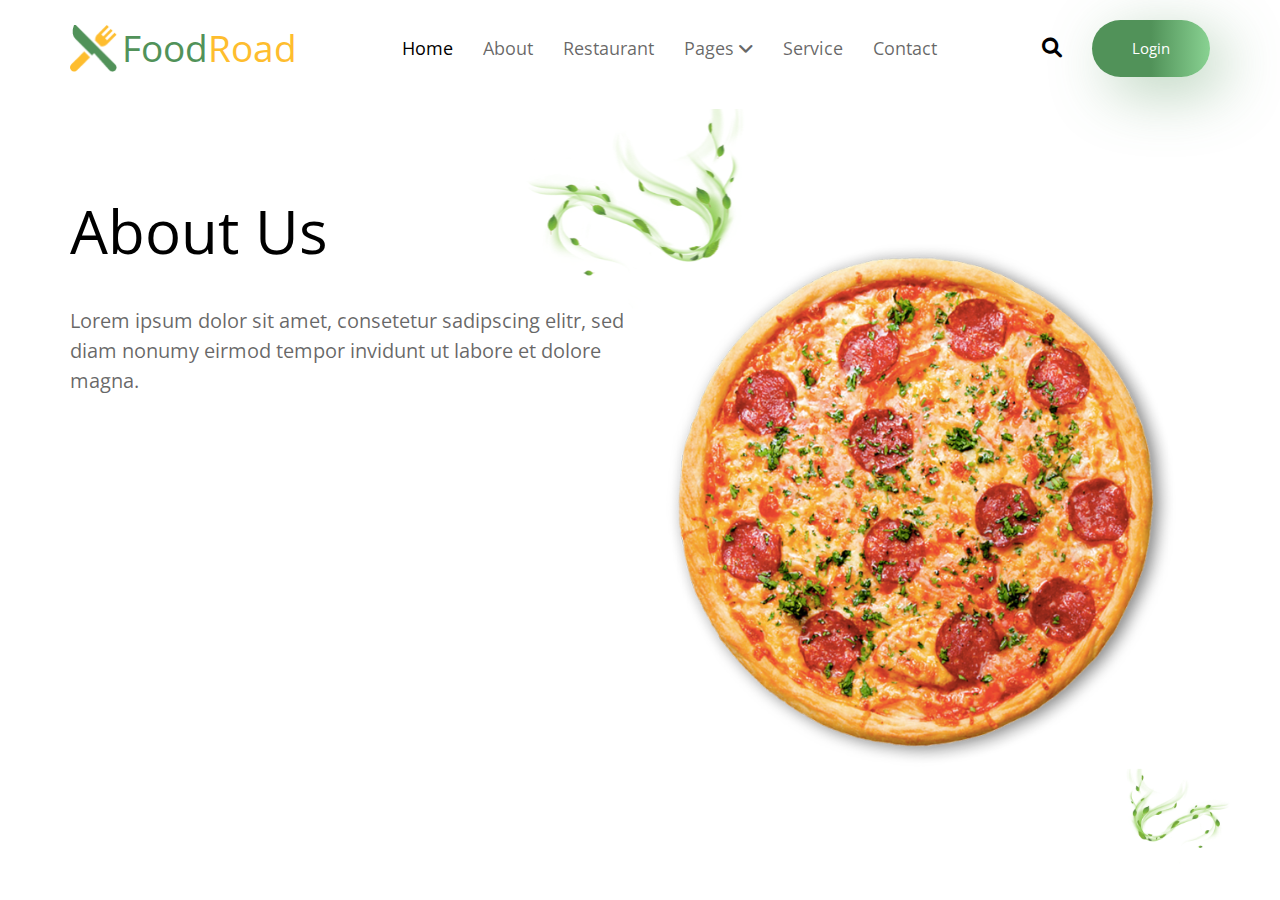
==== about.html @ eab7796f "Added the About" ====
<!DOCTYPE html>
<html lang="en">
  <head>
    <meta charset="UTF-8" />
    <meta http-equiv="X-UA-Compatible" content="IE=edge" />
    <meta name="viewport" content="width=device-width, initial-scale=1.0" />
    <title>FoodRoad</title>
    <!-- Main CSS File -->
    <link rel="stylesheet" href="./css/main.css" />
    <!-- Sub Pages CSS File -->
    <link rel="stylesheet" href="./css/sub-pages.css" />
    <!-- Normalize File -->
    <link rel="stylesheet" href="./css/normalize.css" />
    <!-- Font Awesome Lib -->
    <link rel="stylesheet" href="./css/all.min.css" />
    <!-- Google Fonts -->
    <link rel="preconnect" href="https://fonts.googleapis.com" />
    <link rel="preconnect" href="https://fonts.gstatic.com" crossorigin />
    <link
      href="https://fonts.googleapis.com/css2?family=Open+Sans:wght@300;400;500;600;700;800&family=Sen:wght@400;700;800&display=swap"
      rel="stylesheet"
    />
    <!-- Tab Icon -->
    <link
      rel="shortcut icon"
      href="./photos/Tab-icon.png"
      type="image/x-icon"
    />
  </head>
  <body>
    <!-- Start Header -->
    <header>
      <div class="container">
        <div class="logo">
          <a href="./index.html">
            <img src="./photos/logo.png" alt="logo" />
            Food<span>Road</span>
          </a>
        </div>
        <div class="list">
          <ul>
            <li><a href="./index.html" class="active">Home</a></li>
            <li><a href="./about.html">About</a></li>
            <li><a href="./restaurant.html">Restaurant</a></li>
            <li class="sub-list">
              <a href="#">Pages <i class="fa-solid fa-angle-down"></i></a>
              <ul>
                <li><a href="./merchant.html">Merchant</a></li>
                <li><a href="./single.html">Single</a></li>
                <li><a href="./team.html">Team</a></li>
                <li><a href="./faq.html">FAQ</a></li>
              </ul>
            </li>
            <li><a href="./service.html">Service</a></li>
            <li><a href="./contact.html">Contact</a></li>
          </ul>
        </div>
        <div class="login">
          <div class="icon">
            <i class="fa-solid fa-magnifying-glass"></i>
          </div>
          <a href="./login.html" class="button">Login</a>
        </div>
        <div class="mob-list">
          <i class="fa-solid fa-bars"></i>
          <ul>
            <li><a href="./index.html" class="active">Home</a></li>
            <li><a href="./about.html">About</a></li>
            <li><a href="./restaurant.html">Restaurant</a></li>
            <li class="sub-list">
              <a href="#">Pages</a>
              <ul>
                <li><a href="./merchant.html">Merchant</a></li>
                <li><a href="./single.html">Single</a></li>
                <li><a href="./team.html">Team</a></li>
                <li><a href="./faq.html">FAQ</a></li>
              </ul>
            </li>
            <li><a href="./service.html">Service</a></li>
            <li><a href="./contact.html">Contact</a></li>
          </ul>
        </div>
      </div>
    </header>
    <!-- End Header -->
    <!-- Start About -->
    <div class="about">
      <div class="container">
        <div class="text">
          <h1>About Us</h1>
          <p>
            Lorem ipsum dolor sit amet, consetetur sadipscing elitr, sed diam
            nonumy eirmod tempor invidunt ut labore et dolore magna.
          </p>
        </div>
        <div class="image">
          <img src="./photos/about-1.png" alt="photo" />
        </div>
      </div>
      <img src="./photos/about-2.png" alt="photo" />
      <img src="./photos/about-3.png" alt="photo" />
    </div>
    <!-- End About -->
  </body>
</html>
---- css/main.css ----
/* Start Variables */

:root {
  --main-color: #519259;
  --sec-color: #febd2e;
  --bl-color: #000;
  --para-color: rgba(0, 0, 0, 60%);
  --trans-dur: 0.3s;
  --para-lineh: 1.5;
  --section-pad: 100px;
}

/* End Variables */

/* Start Global Rules */

* {
  box-sizing: border-box;
  margin: 0;
  padding: 0;
}

html {
  scroll-behavior: smooth;
}

body {
  font-family: "Open Sans", sans-serif;
}

a {
  text-decoration: none;
}

ul {
  list-style: none;
  padding: 0;
  margin: 0;
}

.container {
  margin: auto;
  padding-left: 15px;
  padding-right: 15px;
  margin-left: auto;
  margin-right: auto;
}

@media (min-width: 768px) {
  .container {
    width: 750px;
  }
}

@media (min-width: 992px) {
  .container {
    width: 970px;
  }
}

@media (min-width: 1200px) {
  .container {
    width: 1170px;
  }
}

/* End Global Rules */

/* Start Component */

a.button {
  display: block;
  width: fit-content;
  padding: 20px 40px;
  background: linear-gradient(
    to right,
    var(--main-color, #519259) 50%,
    #89d292
  );
  color: white;
  border-radius: 40px;
  -webkit-border-radius: 40px;
  -moz-border-radius: 40px;
  -ms-border-radius: 40px;
  -o-border-radius: 40px;
  font-size: 15px;
  transition: var(--trans-dur, 0.3s);
  -webkit-transition: var(--trans-dur, 0.3s);
  -moz-transition: var(--trans-dur, 0.3s);
  -ms-transition: var(--trans-dur, 0.3s);
  -o-transition: var(--trans-dur, 0.3s);
  box-shadow: 15px 15px 60px rgba(81, 146, 89, 42%);
}

a.button:hover {
  box-shadow: 15px 15px 60px rgba(81, 146, 89, 100%);
  transform: translate3d(0px, -5px, 50px);
  -webkit-transform: translate3d(0px, -5px, 50px);
  -moz-transform: translate3d(0px, -5px, 50px);
  -ms-transform: translate3d(0px, -5px, 50px);
  -o-transform: translate3d(0px, -5px, 50px);
}

.dot {
  position: absolute;
  width: 15px;
  height: 15px;
  border-radius: 50%;
  -webkit-border-radius: 50%;
  -moz-border-radius: 50%;
  -ms-border-radius: 50%;
  -o-border-radius: 50%;
}

.dot.g {
  background-color: var(--main-color, #519259);
}

.dot.y {
  background-color: var(--sec-color, #febd2e);
}

.main-title h1 {
  font-size: 48px;
  font-family: "Sen", sans-serif;
  font-weight: 500;
}

@media (max-width: 576px) {
  .main-title h1 {
    font-size: 40px;
  }
}

.main-title p {
  width: 60%;
  margin: 10px auto;
  line-height: var(--para-lineh, 1.5);
  color: var(--para-color, rgba(0, 0, 0 /60%));
  font-size: 18px;
}

@media (max-width: 576px) {
  .main-title p {
    width: 100%;
  }
}

.com {
  position: absolute;
  background-color: white;
  display: flex;
  align-items: center;
  padding: 10px 15px;
  border-radius: 30px;
  -webkit-border-radius: 30px;
  -moz-border-radius: 30px;
  -ms-border-radius: 30px;
  -o-border-radius: 30px;
}

.com .icon {
  width: 40px;
  height: 40px;
  background-color: var(--main-color, #519259);
  display: flex;
  align-items: center;
  justify-content: center;
  font-size: 20px;
  color: white;
  border-radius: 50%;
  -webkit-border-radius: 50%;
  -moz-border-radius: 50%;
  -ms-border-radius: 50%;
  -o-border-radius: 50%;
  margin-right: 10px;
}

.logo img {
  width: 47px;
  height: 47px;
  margin-right: 5px;
}

.logo a {
  font-size: 37px;
  color: var(--main-color, #519259);
  display: flex;
  align-items: center;
}

@media (max-width: 991px) {
  .logo a {
    font-size: 30px;
  }
}

.logo a span {
  color: var(--sec-color, #febd2e);
}

/* End Component */

/* Start Header */

header {
  padding: 20px 0;
}

header .container {
  display: flex;
  justify-content: space-between;
  align-items: center;
}

header .list ul {
  display: flex;
  align-items: center;
  justify-content: center;
}

@media (max-width: 768px) {
  header .list ul {
    display: none;
  }
}

header .list ul a {
  display: block;
  padding: 10px;
  color: var(--para-color, rgba(0, 0, 0, 60%));
  transition: var(--trans-dur, 0.3s);
  -webkit-transition: var(--trans-dur, 0.3s);
  -moz-transition: var(--trans-dur, 0.3s);
  -ms-transition: var(--trans-dur, 0.3s);
  -o-transition: var(--trans-dur, 0.3s);
  font-size: 18px;
}

@media (min-width: 1199px) {
  header .list ul a {
    padding: 10px 15px;
  }
}

header .list ul a:hover {
  color: var(--bl-color, #000);
}

header .list ul a.active {
  color: var(--bl-color, #000);
}

header .list .sub-list {
  position: relative;
}

header .list .sub-list ul {
  position: absolute;
  top: 100%;
  left: 0;
  display: flex;
  flex-direction: column;
  justify-content: center;
  padding: 0 10px;
  background-color: #eeeeee;
  z-index: -1;
  opacity: 0;
  transition: var(--trans-dur, 0.3s);
  -webkit-transition: var(--trans-dur, 0.3s);
  -moz-transition: var(--trans-dur, 0.3s);
  -ms-transition: var(--trans-dur, 0.3s);
  -o-transition: var(--trans-dur, 0.3s);
  transform: translateY(200px);
  -webkit-transform: translateY(200px);
  -moz-transform: translateY(200px);
  -ms-transform: translateY(200px);
  -o-transform: translateY(200px);
}

header .list .sub-list:hover ul {
  z-index: 1;
  opacity: 1;
  transform: translateY(0);
  -webkit-transform: translateY(0);
  -moz-transform: translateY(0);
  -ms-transform: translateY(0);
  -o-transform: translateY(0);
}

header .list .sub-list ul a {
  padding: 10px 0;
}

header .login {
  display: flex;
  align-items: center;
}

@media (max-width: 991px) {
  header .login {
    display: none;
  }
}

header .login .icon i {
  color: var(--bl-color, #000);
  font-size: 20px;
  margin-right: 30px;
  cursor: pointer;
}

header .mob-list {
  position: relative;
}

@media (min-width: 768px) {
  header .mob-list {
    display: none;
  }
}

header .mob-list > i {
  font-size: 30px;
  cursor: pointer;
}

header .mob-list ul {
  position: absolute;
  background-color: #eeeeee;
  width: 120px;
  top: 100%;
  left: -90px;
  transition: var(--trans-dur, 0.3s);
  -webkit-transition: var(--trans-dur, 0.3s);
  -moz-transition: var(--trans-dur, 0.3s);
  -ms-transition: var(--trans-dur, 0.3s);
  -o-transition: var(--trans-dur, 0.3s);
  z-index: -1;
  opacity: 0;
}

header .mob-list:hover > ul {
  z-index: 1;
  opacity: 1;
}

header .mob-list ul a {
  color: var(--para-color, rgba(0, 0, 0, 60%));
  display: block;
  padding: 10px;
  transition: var(--trans-dur, 0.3s);
  -webkit-transition: var(--trans-dur, 0.3s);
  -moz-transition: var(--trans-dur, 0.3s);
  -ms-transition: var(--trans-dur, 0.3s);
  -o-transition: var(--trans-dur, 0.3s);
}

header .mob-list ul a:hover {
  color: var(--bl-color, #000);
  padding: 10px 10px 10px 20px;
}

header .mob-list ul li.sub-list {
  position: relative;
}

header .mob-list ul li.sub-list ul {
  position: absolute;
  top: 0;
  left: -120px;
  opacity: 0;
  z-index: 0;
}

header .mob-list ul li.sub-list:hover ul {
  opacity: 1;
  z-index: 1;
}

/* End Header */

/* Start Landing */

.landing {
  display: flex;
  justify-content: space-between;
  position: relative;
}

@media (max-width: 768px) {
  .landing {
    flex-direction: column;
  }
}

.landing .text {
  padding: 10px 50px;
  width: 50%;
}

@media (max-width: 768px) {
  .landing .text {
    width: 100%;
    margin-bottom: 50px;
  }
}

.landing .text h1 {
  font-size: 50px;
  color: var(--bl-color, #000);
  font-weight: 600;
  width: 80%;
}

@media (max-width: 991px) {
  .landing .text h1 {
    font-size: 40px;
  }
}

@media (max-width: 768px) {
  .landing .text h1 {
    font-size: 35px;
  }
}

.landing .text p {
  color: var(--para-color, rgba(0, 0, 0, 60%));
  font-size: 18px;
  line-height: var(--para-lineh, 1.5);
}

@media (max-width: 768px) {
  .landing .text p {
    font-size: 16px;
  }
}

.landing .text .bu {
  display: flex;
  align-items: center;
  margin-top: 30px;
}

.landing .text .bu a {
  min-width: 140px;
}

@media (max-width: 991px) {
  .landing .text .bu a {
    padding: 20px 30px;
  }
}

.landing .text .bu span {
  display: block;
  margin-left: 40px;
  cursor: pointer;
}

@media (max-width: 991px) {
  .landing .text .bu span {
    margin-left: 20px;
  }
}

.landing .text .bu span i {
  color: var(--main-color, #519259);
  font-size: 20px;
  margin-right: 20px;
}

@media (max-width: 991px) {
  .landing .text .bu span i {
    margin-right: 10px;
  }
}

.landing .photo {
  position: relative;
  width: 50%;
}

@media (max-width: 991px) {
  .landing .photo {
    height: fit-content;
  }
}

@media (max-width: 768px) {
  .landing .photo {
    width: 100%;
  }
}

.landing .photo .com {
  top: 5%;
  left: 0;
  transform: translateX(-50%);
  -webkit-transform: translateX(-50%);
  -moz-transform: translateX(-50%);
  -ms-transform: translateX(-50%);
  -o-transform: translateX(-50%);
}

@media (max-width: 768px) {
  .landing .photo .com {
    display: none;
  }
}

.landing .photo .bar {
  position: absolute;
  bottom: -30px;
  left: 50%;
  transform: translateX(-50%);
  -webkit-transform: translateX(-50%);
  -moz-transform: translateX(-50%);
  -ms-transform: translateX(-50%);
  -o-transform: translateX(-50%);
  display: flex;
  align-items: center;
  background-color: white;
  padding: 20px 10px;
  border-radius: 30px;
  -webkit-border-radius: 30px;
  -moz-border-radius: 30px;
  -ms-border-radius: 30px;
  -o-border-radius: 30px;
  width: 60%;
}

@media (max-width: 991px) {
  .landing .photo .bar {
    width: 70%;
    bottom: -70px;
  }
}

.landing .photo .bar img {
  width: 100px;
  margin-right: 20px;
}

.landing .photo .bar p {
  color: var(--bl-color, #000);
  margin-bottom: 10px;
}

.landing .photo .bar .rate {
  color: var(--sec-color, #febd2e);
  margin-bottom: 20px;
}

.landing .photo .bar .price {
  color: var(--main-color, #519259);
  font-size: 20px;
}

.landing .main-photo {
  position: relative;
}

.landing .main-photo::before {
  content: "";
  position: absolute;
  top: 0;
  left: 0;
  width: 100%;
  height: 100%;
  background-color: rgba(0, 0, 0, 30%);
  border-top-left-radius: 8%;
  border-bottom-left-radius: 8%;
}

.landing .main-photo img {
  width: 100%;
  vertical-align: top;
}

/* @media (max-width: 768px) {
  .landing .dot {
    display: none;
  }
} */

.landing .dot.g {
  bottom: 0;
  left: 50%;
}

@media (max-width: 768px) {
  .landing .dot.g {
    top: 20%;
    right: 30px;
    left: auto;
  }
}

.landing .dot.y {
  top: 50%;
  left: 45%;
}

@media (max-width: 768px) {
  .landing .dot.y {
    display: none;
  }
}

/* End Landing */

/* Start No Name 1 */

.no-name1 {
  padding-top: var(--section-pad, 100px);
  padding-bottom: var(--section-pad, 100px);
  position: relative;
}

.no-name1 .container {
  display: flex;
  justify-content: space-between;
  align-items: center;
}

@media (max-width: 768px) {
  .no-name1 .container {
    flex-direction: column;
  }
}

.no-name1 .container > div {
  flex-basis: calc((100% - 30px) / 2);
}

.no-name1 .gall {
  display: flex;
}

@media (max-width: 768px) {
  .no-name1 .gall {
    order: 2;
  }
}

.no-name1 .gall img {
  margin-right: 10px;
}

@media (max-width: 1199px) {
  .no-name1 .gall img {
    width: 50%;
  }
}

@media (max-width: 768px) {
  .no-name1 .text {
    order: 1;
    margin-bottom: 50px;
  }
}

.no-name1 .text h1 {
  font-size: 48px;
  font-family: "Sen", sans-serif;
  font-weight: 500;
}

.no-name1 .text p {
  color: var(--para-color, rgba(0, 0, 0 / 60%));
  font-size: 18px;
  line-height: var(--para-lineh, 1.5);
  margin-bottom: 40px;
}

.no-name1 .text .dow {
  display: flex;
}

.no-name1 .text .dow img {
  cursor: pointer;
}

@media (max-width: 1199px) {
  .no-name1 .text .dow img {
    width: 50%;
  }
}

.no-name1 .dot.y {
  bottom: 30px;
  left: 50px;
}

/* End No Name 1 */

/* Start Features */

.features {
  padding-top: var(--section-pad, 100px);
  padding-bottom: var(--section-pad, 100px);
  position: relative;
}

.features .main-title {
  text-align: center;
}

.features .container {
  margin-top: 50px;
  display: grid;
  grid-template-columns: repeat(auto-fill, minmax(300px, 1fr));
  gap: 30px;
}

.features .feature {
  text-align: center;
}

@media (max-width: 991px) {
  .features .feature {
    margin-bottom: 40px;
  }
}

.features .feature img {
  max-width: 100%;
  margin-bottom: 30px;
}

.features .feature h4 {
  font-size: 32px;
  color: var(--bl-color, #000);
  font-weight: 500;
  font-family: "Sen", sans-serif;
  margin-bottom: 30px;
}

.features .feature p {
  font-size: 18px;
  line-height: var(--para-lineh, 1.5);
  color: var(--para-color, rgba(0, 0, 0 /60%));
}

.features .dot.g {
  top: 40px;
  left: 56%;
}

/* End Features */

/* Start Work */

.work {
  padding-top: var(--section-pad, 100px);
  padding-bottom: var(--section-pad, 100px);
  position: relative;
}

.work .container {
  display: flex;
  justify-content: space-between;
}

@media (max-width: 768px) {
  .work .container {
    flex-direction: column;
  }
}

.work .container > div {
  flex-basis: calc((100% - 30px) / 2);
}

.work .text h2 {
  font-size: 48px;
  font-family: "Sen", sans-serif;
  font-weight: 500;
  margin-bottom: 70px;
  color: var(--bl-color, #000);
}

.work .text .ele {
  margin-bottom: 60px;
}

.work .text .ele h3 {
  color: var(--bl-color, #000);
  font-size: 32px;
  font-weight: normal;
  margin-bottom: 10px;
}

.work .text .ele h3 span {
  color: var(--main-color, #519259);
}

.work .text .ele p {
  color: var(--para-color, rgba(0, 0, 0 /60%));
  line-height: var(--para-lineh, 1.5);
}

.work .cont {
  position: relative;
}

.work .cont .com {
  top: 40px;
  right: 5px;
  z-index: 2;
}

@media (max-width: 991px) {
  .work .cont .com {
    top: 10px;
  }
}

.work .cont .image {
  position: relative;
}

.work .cont .image::before {
  content: "";
  position: absolute;
  top: 0;
  left: 0;
  width: 100%;
  height: 100%;
  z-index: 1;
  background-color: rgba(0 0 0 / 30%);
  border-radius: 35px;
  -webkit-border-radius: 35px;
  -moz-border-radius: 35px;
  -ms-border-radius: 35px;
  -o-border-radius: 35px;
}

@media (max-width: 991px) {
  .work .cont .image::before {
    border-radius: 20px;
    -webkit-border-radius: 20px;
    -moz-border-radius: 20px;
    -ms-border-radius: 20px;
    -o-border-radius: 20px;
  }
}

@media (max-width: 768px) {
  .work .cont .image::before {
    border-radius: 45px;
    -webkit-border-radius: 45px;
    -moz-border-radius: 45px;
    -ms-border-radius: 45px;
    -o-border-radius: 45px;
  }
}

@media (max-width: 576px) {
  .work .cont .image::before {
    border-radius: 30px;
    -webkit-border-radius: 30px;
    -moz-border-radius: 30px;
    -ms-border-radius: 30px;
    -o-border-radius: 30px;
  }
}

.work .cont .image img {
  width: 100%;
  vertical-align: top;
}

.work .cont .sub-info {
  background-color: white;
  border-radius: 30px;
  -webkit-border-radius: 30px;
  -moz-border-radius: 30px;
  -ms-border-radius: 30px;
  -o-border-radius: 30px;
  position: absolute;
  bottom: -30px;
  left: 25px;
  z-index: 2;
  padding: 10px 20px;
  width: 90%;
  box-shadow: 15px 15px 60px rgba(0 0 0 / 15%);
}

@media (min-width: 768px) and (max-width: 991px) {
  .work .cont .sub-info {
    bottom: 150px;
  }
}

.work .cont .sub-info h4 {
  font-size: 24px;
  color: var(--bl-color, #000);
  margin-bottom: 10px;
}

@media (max-width: 991px) {
  .work .cont .sub-info h4 {
    font-size: 20px;
  }
}

.work .cont .sub-info h4 span {
  font-size: 34px;
  color: var(--sec-color, #febd2e);
  font-weight: 600;
}

@media (max-width: 991px) {
  .work .cont .sub-info h4 span {
    font-size: 30px;
  }
}

.work .cont .sub-info p {
  color: var(--para-color, rgba(0, 0, 0 / 60%));
  line-height: var(--para-lineh, 1.5);
}

.work .plant {
  position: absolute;
  top: -50px;
}

.work .dot.y.one {
  top: 0;
  left: 50%;
}

.work .dot.y.two {
  top: 50%;
  right: 20px;
}

@media (max-width: 768px) {
  .work .dot.y.two {
    display: none;
  }
}

.work .dot.y.there {
  bottom: 10px;
  left: 60px;
}

/* End Work */

/* Start Meuns */

.menus {
  padding-top: var(--section-pad, 100px);
  padding-bottom: var(--section-pad, 100px);
}

.menus .main-title h1 {
  text-align: center;
}

.menus .container {
  display: flex;
  justify-content: space-between;
  align-items: center;
  flex-wrap: wrap;
}

.menus .item {
  flex-basis: calc((100% - 30px) / 6);
  display: flex;
  flex-direction: column;
  align-items: center;
  padding: 30px;
  border-radius: 30px;
  -webkit-border-radius: 30px;
  -moz-border-radius: 30px;
  -ms-border-radius: 30px;
  -o-border-radius: 30px;
  cursor: pointer;
  transition: var(--trans-dur, 0.3s);
  -webkit-transition: var(--trans-dur, 0.3s);
  -moz-transition: var(--trans-dur, 0.3s);
  -ms-transition: var(--trans-dur, 0.3s);
  -o-transition: var(--trans-dur, 0.3s);
}

@media (max-width: 991px) {
  .menus .item {
    flex-basis: calc((100% - 30px) / 3);
    margin-bottom: 30px;
  }
}

@media (max-width: 768px) {
  .menus .item {
    flex-basis: calc((100% - 30px) / 2);
  }
}

@media (max-width: 576px) {
  .menus .item {
    flex-basis: calc((100% - 30px) / 1);
  }
}

.menus .item:hover {
  background-color: var(--main-color, #519259);
}

.menus .item.sp {
  background-color: var(--main-color, #519259);
}

.menus .item.sp span {
  color: white;
  position: relative;
}

.menus .item.sp span::before {
  content: "\f105";
  font-weight: 900;
  font-family: "Font Awesome 5 Free";
  position: absolute;
  top: 50%;
  right: -20px;
  transform: translateY(-50%);
  -webkit-transform: translateY(-50%);
  -moz-transform: translateY(-50%);
  -ms-transform: translateY(-50%);
  -o-transform: translateY(-50%);
}

.menus .item .image {
  text-align: center;
  width: 70px;
  height: 70px;
  margin: 0 auto 30px;
  background-color: white;
  display: flex;
  justify-content: center;
  align-items: center;
  border-radius: 50%;
  -webkit-border-radius: 50%;
  -moz-border-radius: 50%;
  -ms-border-radius: 50%;
  -o-border-radius: 50%;
}

.menus .item .image img {
  max-width: 100%;
}

.menus .item span {
  font-size: 20px;
  transition: var(--trans-dur, 0.3s);
  -webkit-transition: var(--trans-dur, 0.3s);
  -moz-transition: var(--trans-dur, 0.3s);
  -ms-transition: var(--trans-dur, 0.3s);
  -o-transition: var(--trans-dur, 0.3s);
}

.menus .item:hover span {
  color: white;
}

/* End Meuns */

/* Start Food */

.food {
  padding-top: var(--trans-dur, 100px);
  padding-bottom: var(--trans-dur, 100px);
}

.food .main-title {
  display: flex;
  align-items: center;
  justify-content: space-between;
  padding: 0 50px;
  margin-bottom: 30px;
}

@media (max-width: 768px) {
  .food .main-title {
    padding: 0 20px;
  }
}

.food .main-title h1 {
  font-size: 40px;
}

.food .arrows {
  display: flex;
  align-items: center;
}

.food .arrows .arr {
  padding: 20px;
  border-radius: 15px;
  -webkit-border-radius: 15px;
  -moz-border-radius: 15px;
  -ms-border-radius: 15px;
  -o-border-radius: 15px;
  cursor: pointer;
  transition: var(--trans-dur, 0.3s);
  -webkit-transition: var(--trans-dur, 0.3s);
  -moz-transition: var(--trans-dur, 0.3s);
  -ms-transition: var(--trans-dur, 0.3s);
  -o-transition: var(--trans-dur, 0.3s);
  margin-right: 10px;
}

.food .arrows .arr.right,
.food .arrows .arr.left:hover {
  background-color: var(--main-color, #519259);
  color: white;
}

.food .container {
  display: flex;
  flex-wrap: wrap;
  justify-content: space-between;
  align-items: center;
}

.food .card {
  flex-basis: calc((100% - 80px) / 3);
  background-color: white;
  box-shadow: 15px 15px 60px rgba(0 0 0 / 15%);
  margin-bottom: 40px;
  border-radius: 10px;
  -webkit-border-radius: 10px;
  -moz-border-radius: 10px;
  -ms-border-radius: 10px;
  -o-border-radius: 10px;
  overflow: hidden;
  display: flex;
  flex-direction: column;
  gap: 30px;
  padding: 0 0 40px;
}

@media (max-width: 991px) {
  .food .card {
    flex-basis: calc((100% - 30px) / 2);
  }
}

@media (max-width: 576px) {
  .food .card {
    flex-basis: 100%;
  }
}

.food .card .image {
  position: relative;
}

.food .card .image::before {
  content: "";
  position: absolute;
  top: 0;
  left: 0;
  width: 100%;
  height: 100%;
  background-color: rgba(0, 0, 0, 60%);
  z-index: 1;
}

.food .card img {
  width: 100%;
  vertical-align: top;
}

.food .card .content {
  padding: 0 20px;
  display: flex;
  flex-direction: column;
  gap: 30px;
}

.food .card .rate {
  display: flex;
  justify-content: space-between;
  align-items: center;
}

.food .card .rate .stars i {
  color: var(--sec-color, #febd2e);
}

.food .card h4 {
  font-size: 20px;
  font-weight: 500;
}

.food .card p {
  font-size: 14px;
}

.food .card .last-bar {
  display: flex;
  justify-content: space-between;
  align-items: center;
}

.food .card .last-bar span {
  font-size: 20px;
}

.food .card .last-bar a {
  padding: 20px;
}

/* End Food */

/* Start Customers */

.customers {
  padding-top: var(--section-pad, 100px);
  padding-bottom: var(--section-pad, 100px);
  position: relative;
}

.customers .container {
  display: flex;
  justify-content: space-between;
}

@media (max-width: 768px) {
  .customers .container {
    flex-direction: column;
  }
}

.customers .container > div {
  flex-basis: calc((100% - 30px) / 2);
}

@media (max-width: 768px) {
  .customers .image {
    order: 2;
  }
}

.customers .image img {
  width: 100%;
}

@media (max-width: 991px) {
  .customers .text .main-title h1 {
    font-size: 30px;
  }
}

@media (max-width: 768px) {
  .customers .text .main-title h1 {
    font-size: 35px;
  }
}

@media (max-width: 768px) {
  .customers .text {
    order: 1;
    margin-bottom: 20px;
  }
}

.customers .text .main-title p {
  width: 100%;
  margin-bottom: 40px;
}

.customers .text .porfile {
  display: flex;
  align-items: center;
  margin-bottom: 20px;
}

.customers .text .porfile .photo {
  margin-right: 10px;
}

.customers .text .porfile .cont h3 {
  font-size: 20px;
  color: var(--bl-color, #000);
  margin-bottom: 5px;
}

.customers .text .porfile .cont span {
  color: var(--para-color, rgba(0, 0, 0 60%));
  font-size: 15px;
  font-weight: bold;
}

.customers .text .rate i {
  color: var(--sec-color, #febd2e);
}

.customers .text .rate span {
  display: inline-block;
  margin-left: 10px;
}

.customers .plant {
  position: absolute;
  top: 0;
  right: 30px;
}

.customers .dot.y {
  top: 0;
  left: 50%;
}

.customers .dot.y:last-of-type {
  top: auto;
  bottom: 10px;
  left: 20px;
}

/* End Customers */

/* Start Order */

.order {
  padding-top: var(--section-pad, 100px);
  padding-bottom: var(--section-pad, 100px);
}

.order .container {
  display: flex;
  justify-content: space-between;
}

@media (max-width: 768px) {
  .order .container {
    flex-direction: column;
  }
}

.order .container > div {
  flex-basis: calc((100% - 30px) / 2);
}

@media (max-width: 768px) {
  .order .text {
    margin-bottom: 30px;
  }
}

.order .text .main-title h1 {
  font-size: 42px;
  margin-bottom: 40px;
}

@media (max-width: 991px) {
  .order .text .main-title h1 {
    font-size: 30px;
    margin-bottom: 20px;
  }
}

.order .text .app {
  display: flex;
  flex-direction: column;
  justify-content: center;
}

.order .text .app .feild {
  margin-bottom: 30px;
  position: relative;
}

.order .text .app .feild input {
  width: 100%;
  padding: 10px 30px 10px 40px;
  border: 1px solid var(--para-color, rgba(0, 0, 0, 60%));
  border-radius: 30px;
  -webkit-border-radius: 30px;
  -moz-border-radius: 30px;
  -ms-border-radius: 30px;
  -o-border-radius: 30px;
  outline: none;
}

@media (min-width: 1199px) {
  .order .text .app .feild input {
    width: 90%;
  }
}

.order .text .app .feild i {
  position: absolute;
  top: 50%;
  left: 17px;
  transform: translateY(-50%);
  -webkit-transform: translateY(-50%);
  -moz-transform: translateY(-50%);
  -ms-transform: translateY(-50%);
  -o-transform: translateY(-50%);
  color: var(--para-color, rgba(0, 0, 0, 60%));
}

.order .image img {
  width: 100%;
}

/* End Order */

/* Start Partnership */

.partnership {
  padding-top: var(--section-pad, 100px);
  padding-bottom: var(--section-pad, 100px);
  position: relative;
}

.partnership .main-title {
  text-align: center;
  margin-bottom: 60px;
}

.partnership .container {
  display: flex;
  justify-content: space-between;
  align-items: center;
}

@media (max-width: 768px) {
  .partnership .container {
    flex-direction: column;
  }
}

.partnership .item {
  flex-basis: calc((100% - 90px) / 2);
}

@media (max-width: 768px) {
  .partnership .item {
    margin-bottom: 30px;
  }
}

.partnership .item .image {
  position: relative;
  margin-bottom: 30px;
}

.partnership .item .image::before {
  position: absolute;
  content: "";
  top: 0;
  left: 0;
  width: 100%;
  height: 100%;
  background-color: rgba(0, 0, 0, 60%);
  z-index: 1;
  border-radius: 20px;
  -webkit-border-radius: 20px;
  -moz-border-radius: 20px;
  -ms-border-radius: 20px;
  -o-border-radius: 20px;
}

.partnership .item img {
  width: 100%;
  vertical-align: top;
}

.partnership .item .bar {
  display: flex;
  justify-content: space-between;
  align-items: center;
}

.partnership .item .bar h3 {
  font-weight: 500;
  font-size: 24px;
}

@media (max-width: 991px) {
  .partnership .item .bar h3 {
    font-size: 20px;
  }
}

@media (max-width: 991px) {
  .partnership .item .bar a {
    padding: 13px 30px;
  }
}

.partnership .plant {
  position: absolute;
  top: 0;
  left: 0;
}

/* End Partnership */

/* Start Articles */

.articles {
  padding-top: var(--section-pad, 100px);
  padding-bottom: var(--section-pad, 100px);
  position: relative;
}

.articles .main-title {
  text-align: center;
}

.articles .container {
  display: grid;
  grid-template-columns: repeat(auto-fill, minmax(300px, 1fr));
  gap: 30px;
}

.articles .art {
  overflow: hidden;
  border-radius: 10px;
  -webkit-border-radius: 10px;
  -moz-border-radius: 10px;
  -ms-border-radius: 10px;
  -o-border-radius: 10px;
  box-shadow: 15px 15px 60px rgba(0, 0, 0, 15%);
  padding-bottom: 30px;
}

.articles .art .image {
  position: relative;
  margin-bottom: 20px;
}

.articles .art .image::before {
  content: "";
  position: absolute;
  top: 0;
  left: 0;
  width: 100%;
  height: 100%;
  background-color: rgba(0, 0, 0, 40%);
}

.articles .art .image img {
  width: 100%;
  vertical-align: top;
}

.articles .art .image .info {
  position: absolute;
  top: 15px;
  left: 20px;
  width: 200px;
  border-radius: 30px;
  -webkit-border-radius: 30px;
  -moz-border-radius: 30px;
  -ms-border-radius: 30px;
  -o-border-radius: 30px;
  background-color: white;
  padding: 10px 20px;
}

.articles .art .image .info i {
  margin-right: 10px;
  color: var(--main-color, #519259);
}

.articles .art .cont {
  padding: 0 10px;
  display: flex;
  flex-direction: column;
  gap: 20px;
}

.articles .art .cont p {
  color: var(--para-color, rgba(0, 0, 0, 60%));
  margin-bottom: 20px;
}

.articles .art .cont a {
  padding: 15px 40px;
}

.articles .plant {
  position: absolute;
  bottom: -10px;
  right: 0;
}

/* End Articles */

/* Start Footer */

footer .logo {
  margin-bottom: 40px;
}

footer .content {
  display: flex;
  justify-content: space-between;
  padding-bottom: 70px;
  border-bottom: 1px solid rgba(0, 0, 0, 30%);
  margin-bottom: 30px;
}

@media (max-width: 768px) {
  footer .content {
    flex-direction: column;
  }
}

footer .item {
  flex-basis: calc((100% - 30px) / 4);
}

@media (max-width: 768px) {
  footer .item:not(.item:last-of-type) {
    margin-bottom: 20px;
  }
}

footer .item h3:not(.item:last-of-type h3) {
  margin-bottom: 20px;
}

footer .item ul a {
  display: block;
  padding: 15px 0;
  color: var(--para-color, rgba(0, 0, 0, 60%));
  transition: var(--trans-dur, 0.3s);
  -webkit-transition: var(--trans-dur, 0.3s);
  -moz-transition: var(--trans-dur, 0.3s);
  -ms-transition: var(--trans-dur, 0.3s);
  -o-transition: var(--trans-dur, 0.3s);
}

footer .item ul a:hover {
  color: var(--bl-color, #000);
}

footer .item .social {
  display: flex;
  align-items: center;
  margin: 20px 0;
}

@media (max-width: 768px) {
  footer .item .social {
    margin: 20px 0 30px;
  }
}

footer .item .social .icon {
  color: white;
  background-color: var(--main-color, #519259);
  padding: 10px;
  border-radius: 5px;
  -webkit-border-radius: 5px;
  -moz-border-radius: 5px;
  -ms-border-radius: 5px;
  -o-border-radius: 5px;
  cursor: pointer;
  margin: 0 10px;
  transition: var(--trans-dur, 0.3s);
  -webkit-transition: var(--trans-dur, 0.3s);
  -moz-transition: var(--trans-dur, 0.3s);
  -ms-transition: var(--trans-dur, 0.3s);
  -o-transition: var(--trans-dur, 0.3s);
}

footer .item .social .icon:hover {
  background-color: #1b5a23;
}

footer .item h3:last-of-type {
  margin-bottom: 10px;
}

@media (min-width: 1199px) {
  footer .item .down {
    display: flex;
    align-items: center;
  }
}

footer .item .down img {
  width: 200px;
  cursor: pointer;
}

footer .last-foot {
  display: flex;
  justify-content: space-between;
  align-items: center;
  padding-bottom: 20px;
}

@media (max-width: 768px) {
  footer .last-foot {
    flex-direction: column;
  }
}

footer .last-foot p {
  color: var(--para-color, rgba(0, 0, 0, 60%));
}

@media (max-width: 768px) {
  footer .last-foot p {
    margin-bottom: 20px;
    text-align: center;
  }
}

footer .last-foot .links {
  display: flex;
  align-items: center;
}

footer .last-foot .links a {
  display: block;
  color: var(--para-color, rgba(0, 0, 0, 60%));
  margin-right: 20px;
  transition: var(--trans-dur, 0.3s);
  -webkit-transition: var(--trans-dur, 0.3s);
  -moz-transition: var(--trans-dur, 0.3s);
  -ms-transition: var(--trans-dur, 0.3s);
  -o-transition: var(--trans-dur, 0.3s);
  text-align: center;
}

footer .last-foot .links a:hover {
  color: var(--bl-color, #000);
}

/* End Footer */
---- css/sub-pages.css ----
/* Start Variables */

:root {
  --main-color: #519259;
  --sec-color: #febd2e;
  --bl-color: #000;
  --para-color: rgba(0, 0, 0, 60%);
  --trans-dur: 0.3s;
  --para-lineh: 1.5;
  --section-pad: 100px;
}

/* End Variables */

/* Start Global Rules */

* {
  box-sizing: border-box;
  margin: 0;
  padding: 0;
}

html {
  scroll-behavior: smooth;
}

body {
  font-family: "Open Sans", sans-serif;
}

a {
  text-decoration: none;
}

ul {
  list-style: none;
  padding: 0;
  margin: 0;
}

.container {
  margin: auto;
  padding-left: 15px;
  padding-right: 15px;
  margin-left: auto;
  margin-right: auto;
}

@media (min-width: 768px) {
  .container {
    width: 750px;
  }
}

@media (min-width: 992px) {
  .container {
    width: 970px;
  }
}

@media (min-width: 1200px) {
  .container {
    width: 1170px;
  }
}

/* End Global Rules */

/* Start Component */
/* End Component */

/* Start About */

.about {
  padding-top: var(--section-pad, 100px);
  padding-bottom: var(--section-pad, 100px);
  position: relative;
}

.about .container {
  display: flex;
  justify-content: space-between;
}

@media (max-width: 768px) {
  .about .container {
    flex-direction: column;
  }
}

.about .container > div {
  width: 50%;
}

@media (max-width: 768px) {
  .about .container > div {
    width: 100%;
  }
}

.about .text h1 {
  font-size: 60px;
  font-weight: 400;
  color: var(--bl-color, #000);
  margin: auto 0 40px;
}

@media (max-width: 991px) {
  .about .text h1 {
    font-size: 50px;
  }
}

.about .text p {
  color: var(--para-color, rgba(0, 0, 0, 60%));
  line-height: var(--para-lineh, 1.5);
  font-size: 20px;
}

@media (max-width: 991px) {
  .about .text p {
    font-size: 16px;
  }
}

.about .image img {
  width: 100%;
}

.about > img:first-of-type {
  position: absolute;
  top: 0;
  left: 50%;
  transform: translateX(-50%);
  -webkit-transform: translateX(-50%);
  -moz-transform: translateX(-50%);
  -ms-transform: translateX(-50%);
  -o-transform: translateX(-50%);
}

@media (max-width: 768px) {
  .about > img:first-of-type {
    right: 0;
    left: auto;
    transform: translateX(0);
    -webkit-transform: translateX(0);
    -moz-transform: translateX(0);
    -ms-transform: translateX(0);
    -o-transform: translateX(0);
  }
}

.about > img:last-of-type {
  position: absolute;
  bottom: 0;
  right: 50px;
}

/* End About */
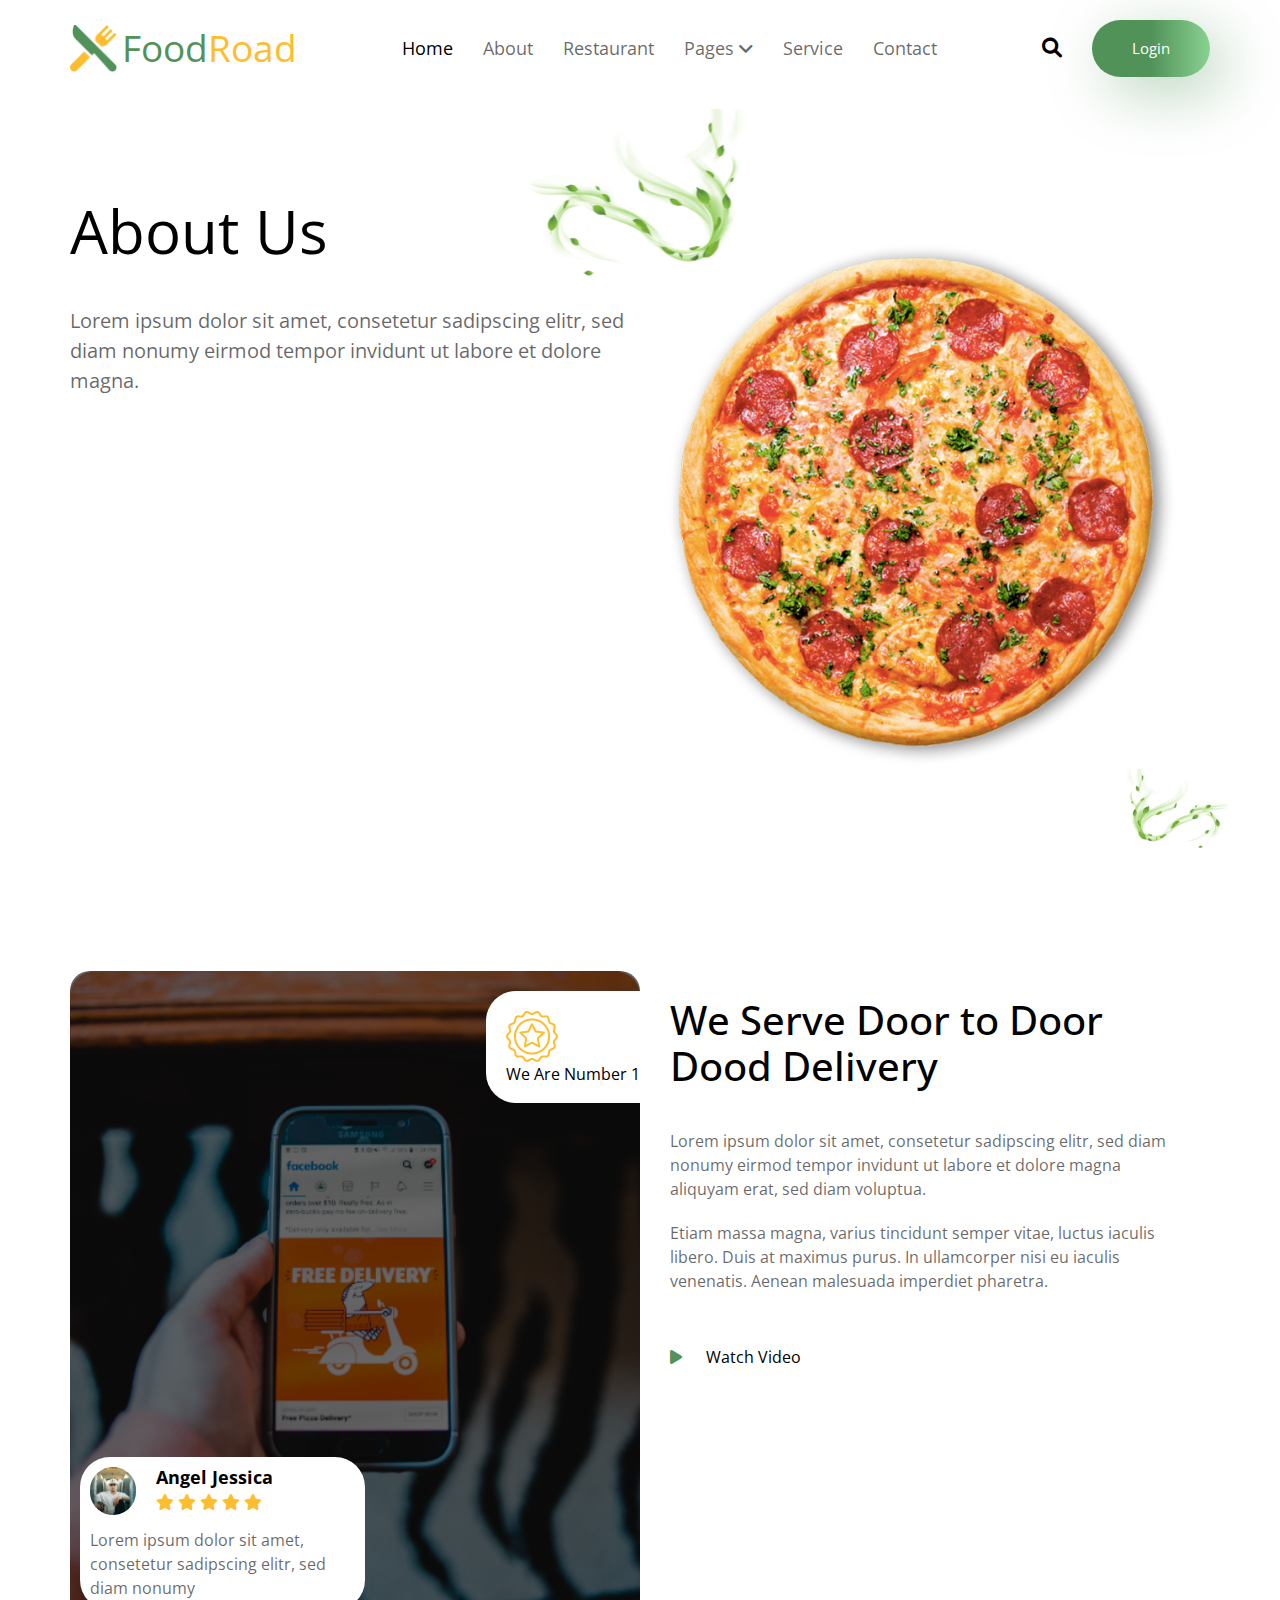
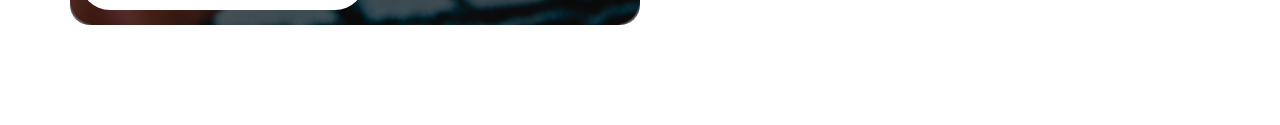
==== commit 012f56ca: "Added the Door Section" ====
--- a/about.html
+++ b/about.html
@@ -101,5 +101,57 @@
       <img src="./photos/about-3.png" alt="photo" />
     </div>
     <!-- End About -->
+    <!-- Start Door -->
+    <div class="door">
+      <div class="container">
+        <div class="photo">
+          <div class="badge">
+            <img src="./photos/Badge.png" alt="photo" />
+            <p>We Are Number 1</p>
+          </div>
+          <div class="image">
+            <img src="./photos/door-1.png" alt="photo" />
+          </div>
+          <div class="user">
+            <div class="profile">
+              <div class="user-photo">
+                <img src="./photos/door-2.png" alt="photo" />
+              </div>
+              <div class="cont">
+                <h5>Angel Jessica</h5>
+                <div class="rate">
+                  <i class="fa-solid fa-star"></i>
+                  <i class="fa-solid fa-star"></i>
+                  <i class="fa-solid fa-star"></i>
+                  <i class="fa-solid fa-star"></i>
+                  <i class="fa-solid fa-star"></i>
+                </div>
+              </div>
+            </div>
+            <p>
+              Lorem ipsum dolor sit amet, consetetur sadipscing elitr, sed diam
+              nonumy
+            </p>
+          </div>
+        </div>
+        <div class="text">
+          <h1>We Serve Door to Door Dood Delivery</h1>
+          <p>
+            Lorem ipsum dolor sit amet, consetetur sadipscing elitr, sed diam
+            nonumy eirmod tempor invidunt ut labore et dolore magna aliquyam
+            erat, sed diam voluptua.
+          </p>
+          <p>
+            Etiam massa magna, varius tincidunt semper vitae, luctus iaculis
+            libero. Duis at maximus purus. In ullamcorper nisi eu iaculis
+            venenatis. Aenean malesuada imperdiet pharetra.
+          </p>
+          <div class="watch">
+            <span><i class="fa-solid fa-play"></i> Watch Video</span>
+          </div>
+        </div>
+      </div>
+    </div>
+    <!-- End Door -->
   </body>
 </html>
--- a/css/sub-pages.css
+++ b/css/sub-pages.css
@@ -157,3 +157,172 @@
 }
 
 /* End About */
+
+/* Strat Door */
+
+.door {
+  padding-top: var(--section-pad, 100px);
+  padding-bottom: var(--section-pad, 100px);
+}
+
+.door .container {
+  display: flex;
+  justify-content: space-between;
+}
+
+@media (max-width: 768px) {
+  .door .container {
+    flex-direction: column;
+  }
+}
+
+.door .container > div {
+  flex-basis: 50%;
+}
+
+.door .photo {
+  position: relative;
+}
+
+@media (max-width: 768px) {
+  .door .photo {
+    order: 2;
+  }
+}
+
+.door .photo .image {
+  position: relative;
+}
+
+.door .photo .image::before {
+  content: "";
+  position: absolute;
+  top: 0;
+  left: 0;
+  width: 100%;
+  height: 100%;
+  background-color: rgba(0, 0, 0, 60%);
+  border-radius: 20px;
+  -webkit-border-radius: 20px;
+  -moz-border-radius: 20px;
+  -ms-border-radius: 20px;
+  -o-border-radius: 20px;
+}
+
+.door .photo .image img {
+  width: 100%;
+  vertical-align: top;
+}
+
+.door .photo .badge {
+  position: absolute;
+  top: 20px;
+  right: -20px;
+  background-color: white;
+  z-index: 1;
+  border-top-left-radius: 30px;
+  border-bottom-left-radius: 30px;
+  padding: 20px;
+}
+
+@media (max-width: 768px) {
+  .door .photo .badge {
+    right: 0;
+  }
+}
+
+.door .photo .user {
+  background-color: white;
+  border-radius: 30px;
+  -webkit-border-radius: 30px;
+  -moz-border-radius: 30px;
+  -ms-border-radius: 30px;
+  -o-border-radius: 30px;
+  position: absolute;
+  bottom: 15px;
+  left: 10px;
+  padding: 10px;
+  width: 50%;
+}
+
+@media (max-width: 991px) {
+  .door .photo .user {
+    width: 90%;
+    bottom: 60px;
+  }
+}
+
+@media (max-width: 576px) {
+  .door .photo .user {
+    bottom: 10px;
+  }
+}
+
+.door .photo .user .profile {
+  display: flex;
+  margin-bottom: 10px;
+}
+
+.door .photo .user .profile img {
+  margin-right: 20px;
+}
+
+.door .photo .user .profile h5 {
+  font-size: 18px;
+  color: var(--bl-color, #000);
+  margin-bottom: 5px;
+}
+
+.door .photo .user .profile .rate {
+  color: var(--sec-color, #febd2e);
+}
+
+.door .photo .user p {
+  color: var(--para-color, rgba(0, 0, 0, 60%));
+  line-height: var(--para-lineh, 1.5);
+}
+
+.door .text {
+  padding: 0 30px;
+}
+
+@media (max-width: 768px) {
+  .door .text {
+    order: 1;
+    margin-bottom: 50px;
+  }
+}
+
+.door .text h1 {
+  font-size: 40px;
+  font-weight: 500;
+  color: var(--bl-color, #000);
+  margin-bottom: 40px;
+}
+
+@media (max-width: 991px) {
+  .door .text h1 {
+    font-size: 32px;
+  }
+}
+
+.door .text p {
+  color: var(--para-color, rgba(0, 0, 0, 60%));
+  margin-bottom: 20px;
+  line-height: var(--para-lineh, 1.5);
+}
+
+.door .text .watch {
+  margin-top: 55px;
+}
+
+.door .text .watch span {
+  cursor: pointer;
+}
+
+.door .text .watch span i {
+  color: var(--main-color, #519259);
+  margin-right: 20px;
+}
+
+/* End Door */
